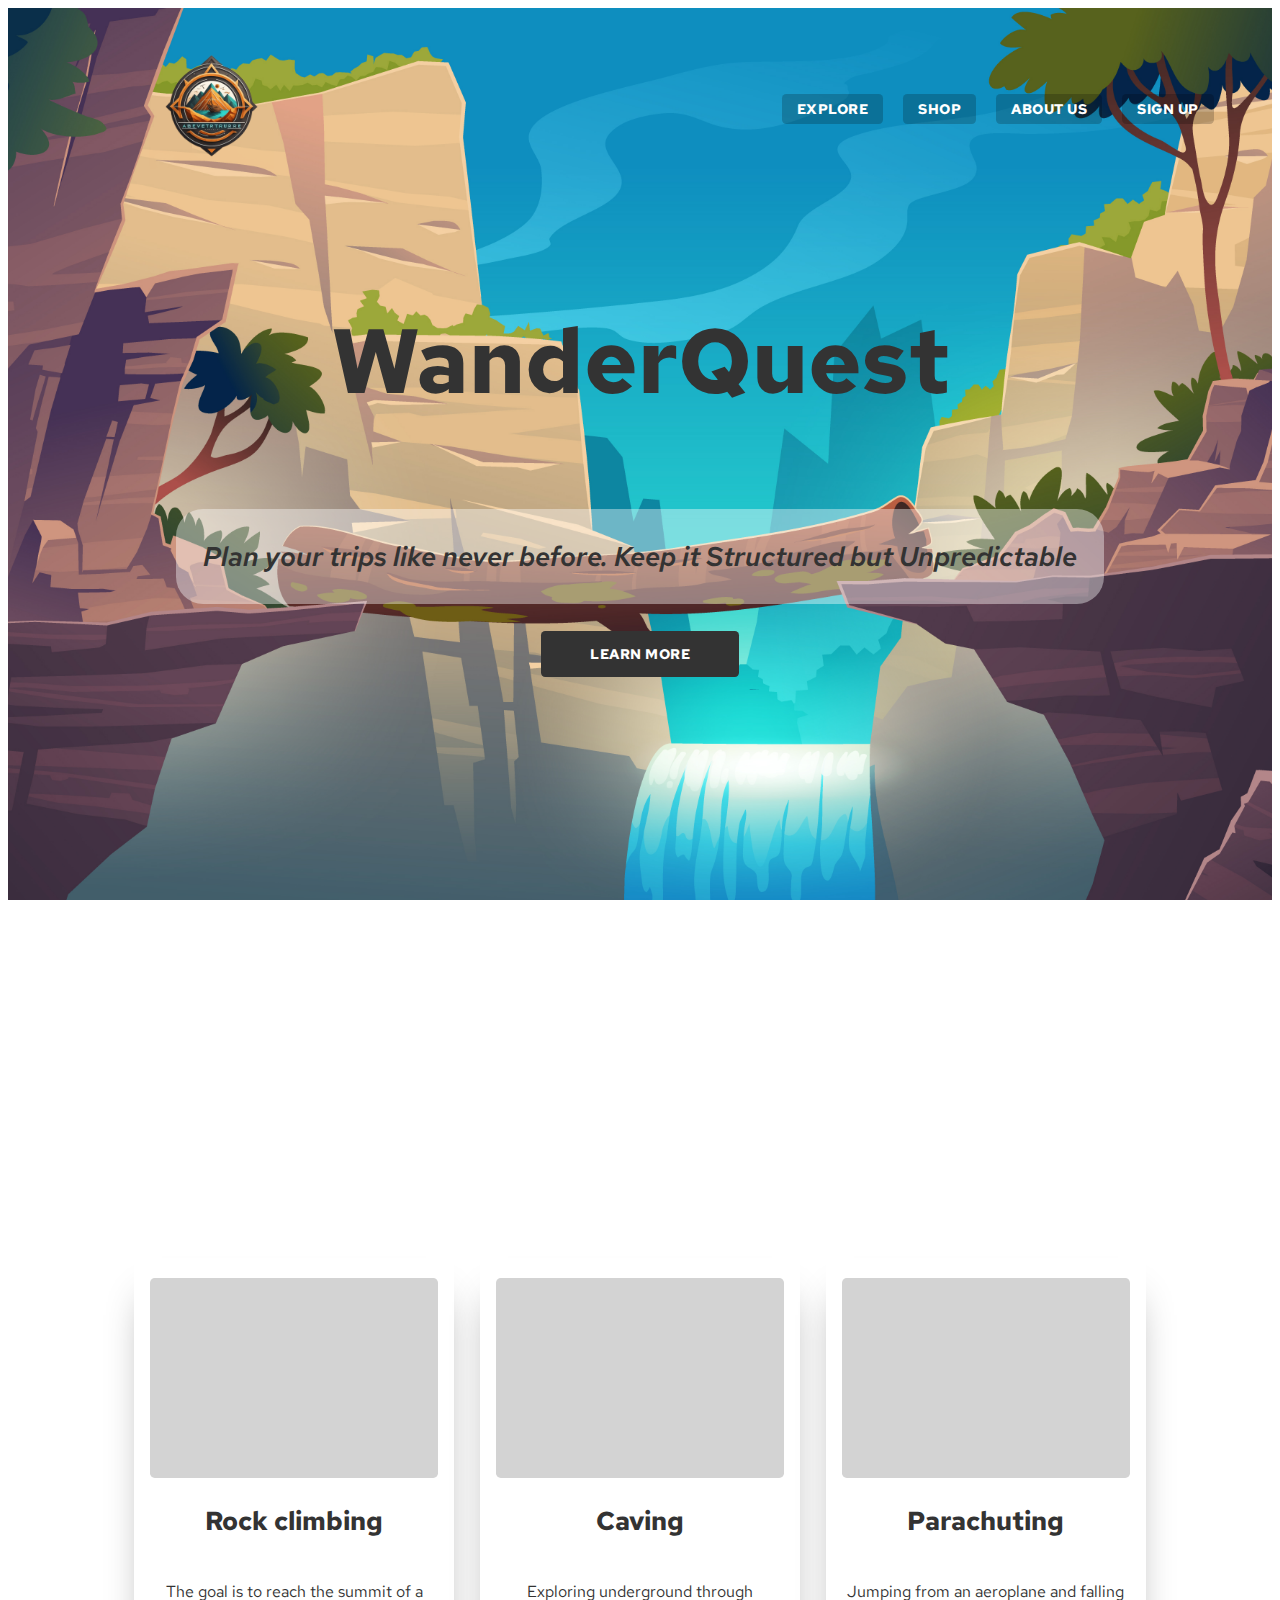
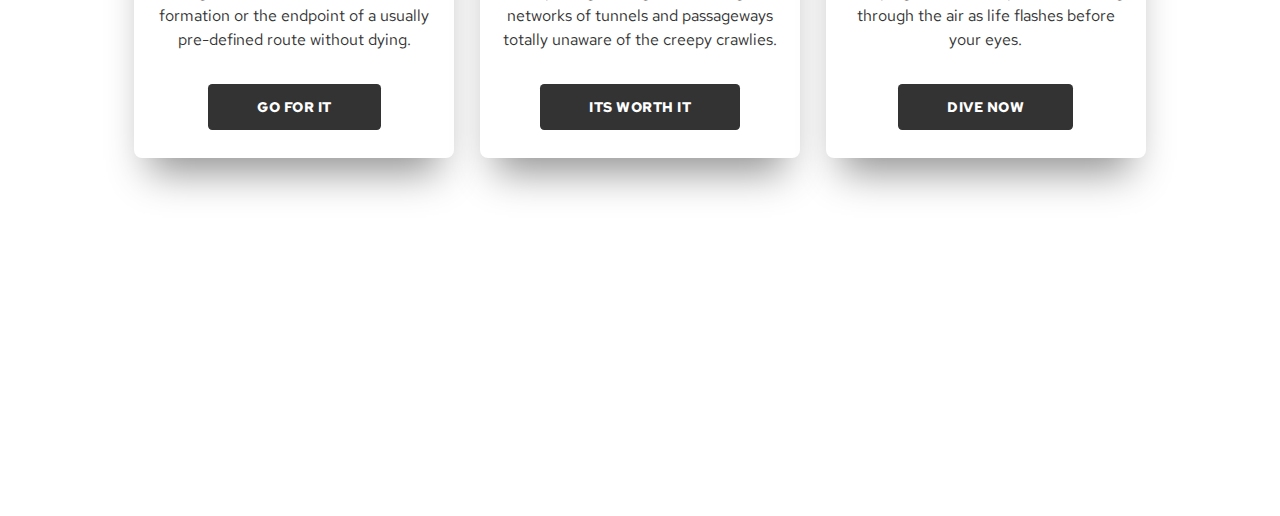
==== index.html @ e3715a7c "index_AboutUs_Explore pages" ====
<!DOCTYPE html>
<html lang="en">
<head>
    <meta charset="UTF-8">
    <meta http-equiv="X-UA-Compatible" content="IE=edge">
    <meta name="viewport" content="width=device-width, initial-scale=1.0">
    <title>wQ</title>

    <link rel="stylesheet" type="text/css" href="style.css" />
</head>
<body>

  <header id="header">

    <a id="logo" href="#"><img src="wq_logo.png" width=125px ></a> 
    <div id="menu-items">
      <ul>
        <li><a href="explore.html">Explore</a></li>    
        <li><a href="shop.html">Shop</a></li>
        <li><a href="about_us2.html">About us</a></li>
        <li><a href="login.html">Sign up</a></li>
      </ul>
      
  </div>
  </header>
    
    

    <div class="container">
        <h1 id="main_text">WanderQuest</h1>
        <p id="subtext">Plan your trips like never before. Keep it Structured but Unpredictable</p>
        <a href="#">Learn more</a>
    </div>
      
      <!-- <div class="blank"></div> -->
      
      <div class="container second">
        <div class="item">
          <div class="img img-first"></div>
          <div class="card">
            <h3>Rock climbing</h3>
            <p>The goal is to reach the summit of a formation or the endpoint of a usually pre-defined route without dying.</p>
            <a href="#">Go for it</a>
          </div>
        </div>
        <div class="item">
          <div class="img img-second"></div>
          <div class="card">
            <h3>Caving</h3>
            <p>Exploring underground through networks of tunnels and passageways totally unaware of the creepy crawlies.</p>
            <a href="#">Its worth it</a>
          </div>
        </div>
        <div class="item">
          <div class="img img-third"></div>
          <div class="card">
            <h3>Parachuting</h3>
            <p>Jumping from an aeroplane and falling through the air as life flashes before your eyes. </p>
            <a href="#">Dive now</a>
          </div>
        </div>
      </div>
      
      <div class="blank"></div>

</body>
</html>
---- style.css ----
@import url('https://fonts.googleapis.com/css2?family=Red+Hat+Text:wght@400;700&display=swap');

:root{
--color: #333; 
}

body {
  font-family: 'Red Hat Text', sans-serif;
}

#header{
  position:absolute;
  top: 0;
  left: 0;
  width: 87%;
  padding: 30px 100px;
  display: flex;
  justify-content: space-between;
  align-items: center;
}

#logo{
  background-color: rgba(0,0,0,0);
}
#header ul{
display: flex;
justify-content: center;
align-items: center;
}

#header ul li{
  list-style: none ;
  margin-left: 20px;

}

#header ul li a{
  text-decoration: none;
  padding: 6px 15px;
  color: rgb(255, 255, 255);
  background-color: rgba(0,0,0,0.2);

}

#main_text{
  font-size: 570%;
  text-align: center;
}
.container {
  text-align: center;
  color: var(--color);
  width: 100%;
  min-height: 100vh;
  display: flex;
  flex-direction: column;
  align-items: center;
  justify-content: center;
  
  background-size: cover;
  background-position: center;
  background-image: url(log_bridge.jpg);
  

  background-attachment: fixed;     
}

#subtext{
  
  font-size: 170%;
  font-weight: 600;
  font-style: italic;
  text-align: center;
  border-radius: 1em;
  background-color: rgba(255, 255, 255, 0.4);
}

h1 {
  font-weight: 700;
  font-size: 3rem;
}

p {
  max-width: 52ch;
  line-height: 1.5;
  padding: 1em;
}

a {
  display: inline-block;
  padding: 1em 3.5em;
  background-color: var(--color);
  color: white;
  text-decoration: none;
  text-transform: uppercase;
  border-radius: 0.3em;
  font-weight: 700;
  letter-spacing: .5px;
  font-size: .875rem;
}
/* 
.blank,
.other {
  width: 100%;
  min-height: 100vh;
  background-color: var(--color);
} */

.second {
  background-image:url(https://images.unsplash.com/photo-1514496959998-c01c40915c5f?ixlib=rb-1.2.1&ixid=MnwxMjA3fDB8MHxwaG90by1wYWdlfHx8fGVufDB8fHx8&auto=format&fit=crop&w=1740&q=80);
  background-attachment: fixed;
  height: 1200px;
}

h3 {
  font-weight: 700;
  font-size: 1.6rem;
  margin-top: 1em;
}

.card > a {
  margin-bottom: 2em;
}

.item {
  display: flex;
  max-width: 320px;
  background-color: white;;
  flex-direction: column;
  align-items: center;
  border-radius: .5em;
  -webkit-box-shadow: 0px 29px 38px -15px rgba(0,0,0,0.43);
  -moz-box-shadow: 0px 29px 38px -15px rgba(0,0,0,0.43);
  box-shadow: 0px 29px 38px -15px rgba(0,0,0,0.43);
}

.img {
  width: 90%;
  height: 200px;
  background-color: lightgrey;
  background-size: cover;
  background-position: center;
  margin-top: 20px;
  border-radius: .3em;;
}

.img-first {
  background-image: url(https://images.unsplash.com/photo-1522163182402-834f871fd851?ixlib=rb-1.2.1&ixid=MnwxMjA3fDB8MHxwaG90by1wYWdlfHx8fGVufDB8fHx8&auto=format&fit=crop&w=1606&q=80);
}

.img-second {
  background-image: url(https://images.unsplash.com/photo-1628746404106-4d3843b231b3?ixlib=rb-1.2.1&ixid=MnwxMjA3fDB8MHxzZWFyY2h8NHx8Y2F2aW5nfGVufDB8fDB8fA%3D%3D&auto=format&fit=crop&w=900&q=60);
}

.img-third {
  background-image: url(https://images.unsplash.com/photo-1632853073412-782bf0279d65?ixlib=rb-1.2.1&ixid=MnwxMjA3fDB8MHxwaG90by1wYWdlfHx8fGVufDB8fHx8&auto=format&fit=crop&w=687&q=80);
}

.second {
  flex-direction: row;
  gap: 1.6em;
}
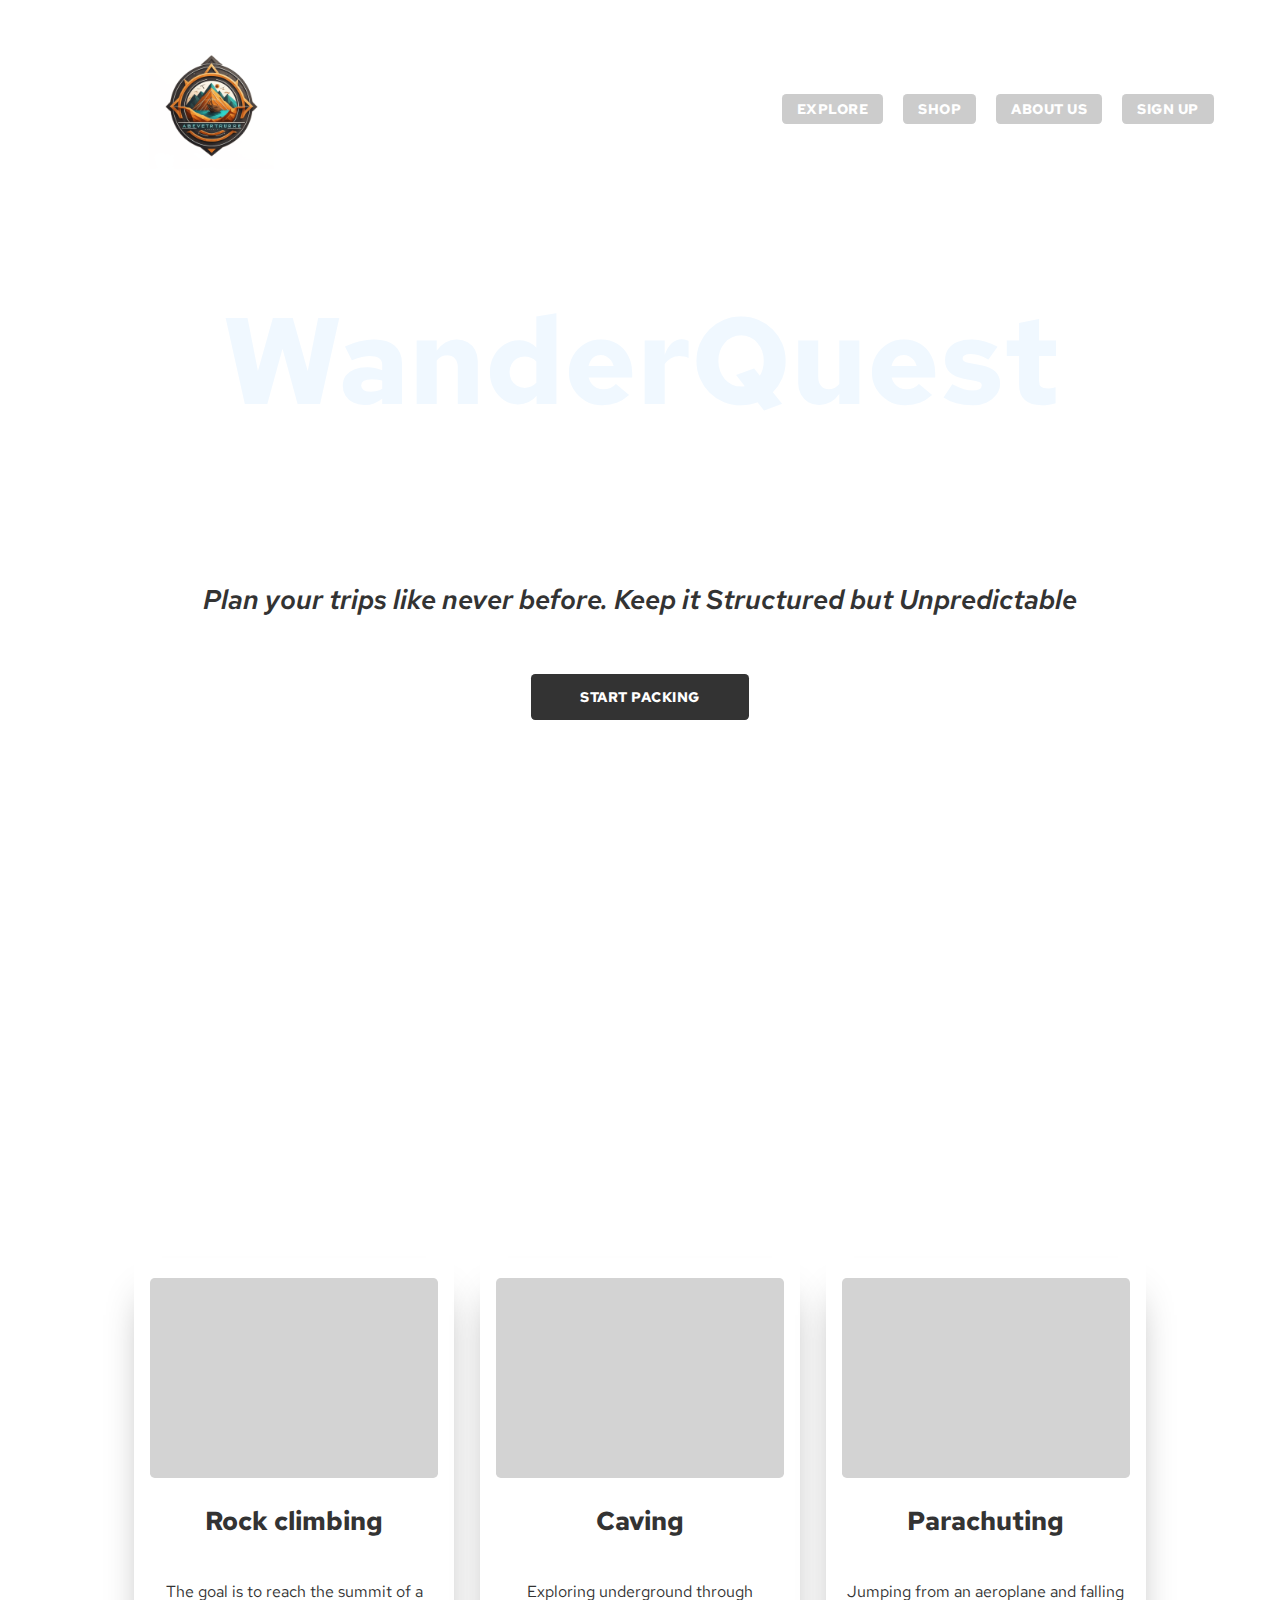
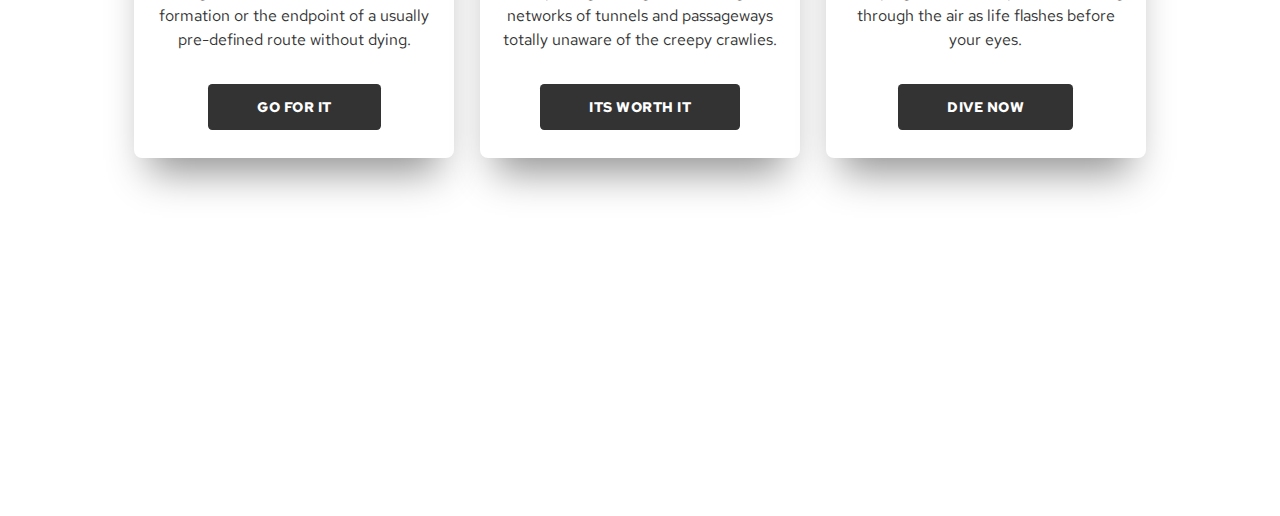
==== commit c60bb31c: "submission for shootYourWeb" ====
--- a/index.html
+++ b/index.html
@@ -29,7 +29,7 @@
     <div class="container">
         <h1 id="main_text">WanderQuest</h1>
         <p id="subtext">Plan your trips like never before. Keep it Structured but Unpredictable</p>
-        <a href="#">Learn more</a>
+        <a href="#">Start Packing</a>
     </div>
       
       <!-- <div class="blank"></div> -->
@@ -61,7 +61,7 @@
         </div>
       </div>
       
-      <div class="blank"></div>
+     
 
 </body>
 </html>--- a/style.css
+++ b/style.css
@@ -43,8 +43,9 @@
 }
 
 #main_text{
-  font-size: 570%;
+  font-size: 770%;
   text-align: center;
+  color: aliceblue;
 }
 .container {
   text-align: center;
@@ -58,7 +59,7 @@
   
   background-size: cover;
   background-position: center;
-  background-image: url(log_bridge.jpg);
+  background-image: url(forest.png);
   
 
   background-attachment: fixed;     
@@ -97,6 +98,7 @@
   letter-spacing: .5px;
   font-size: .875rem;
 }
+
 /* 
 .blank,
 .other {
@@ -106,7 +108,7 @@
 } */
 
 .second {
-  background-image:url(https://images.unsplash.com/photo-1514496959998-c01c40915c5f?ixlib=rb-1.2.1&ixid=MnwxMjA3fDB8MHxwaG90by1wYWdlfHx8fGVufDB8fHx8&auto=format&fit=crop&w=1740&q=80);
+  background-image:url(ice.png);
   background-attachment: fixed;
   height: 1200px;
 }
